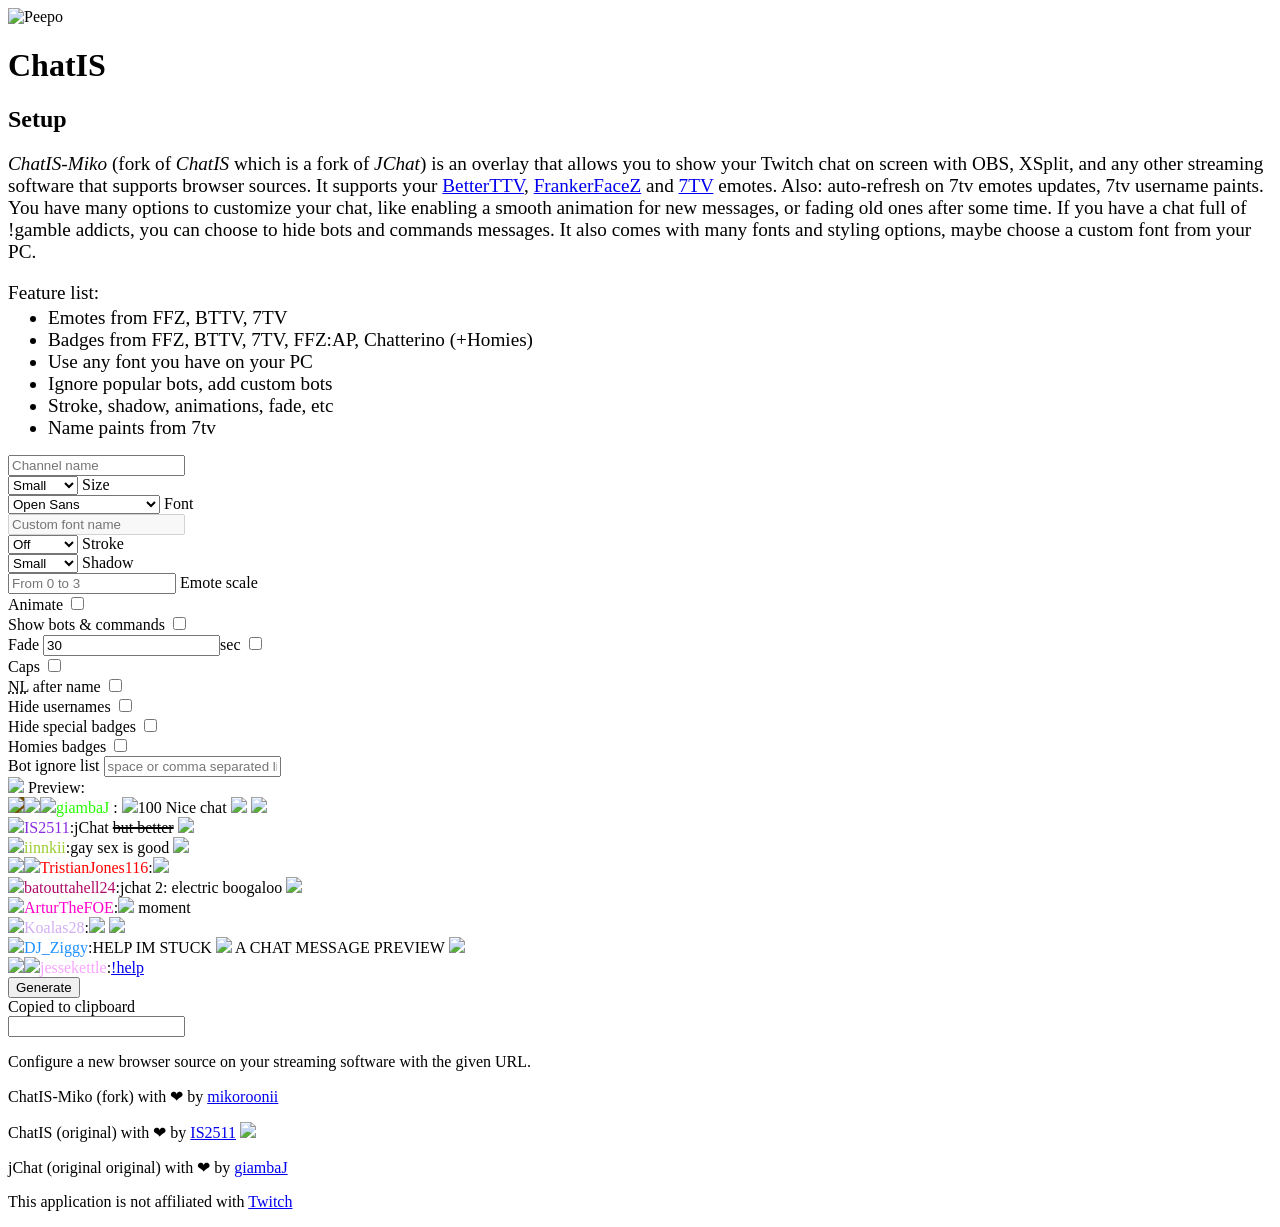
==== index.html @ e1cfedad "Made changes to moderator priveleges, removed Is' specific stuff like contacts, credits, friends ben" ====
<!DOCTYPE html>
<html lang="en">

<head>
    <meta charset="UTF-8">
    <title>ChatIS Setup | IS2511, giambaJ</title>
    <link rel="preconnect" href="https://fonts.gstatic.com">
    <link href="https://fonts.googleapis.com/css2?family=Montserrat:wght@100;300;400;500;700&display=swap" rel="stylesheet">
    <link href="https://fonts.googleapis.com/css2?family=Baloo+Tammudu+2:wght@400;500;600;700;800&family=Comfortaa:wght@300;400;500;600;700&family=Dancing+Script:wght@400;500;600;700&family=Indie+Flower&family=Lato:ital,wght@0,100;0,300;0,400;0,700;0,900;1,100;1,300;1,400;1,700;1,900&family=Noto+Sans+JP:wght@100;300;400;500;700;900&family=Roboto:ital,wght@0,100;0,300;0,400;0,500;0,700;0,900;1,100;1,300;1,400;1,500;1,700;1,900&family=Source+Code+Pro:ital,wght@0,200;0,300;0,400;0,500;0,600;0,700;0,900;1,200;1,300;1,400;1,500;1,600;1,700;1,900&display=swap"
    rel="stylesheet">
    <link rel="stylesheet" href="styles/style.css">
    <link rel="stylesheet" class="shadow" href="styles/shadow_small.css">
    <link rel="stylesheet" class="size" href="styles/size_small.css">
    <link rel="stylesheet" class="font" href="styles/font_OpenSans.css">
    <script src="jquery.min.js"></script>
<!--    <script src="https://unpkg.com/@popperjs/core@2"></script>-->
    <script src="purify.min.js"></script>
    <script src="https://cdn.jsdelivr.net/npm/marked/marked.min.js"></script>
    <script src="script.js" defer></script>
</head>

<body>
    <header>
        <img alt="Peepo" src="img/Peepo-533x533.png">
        <div>
            <h1>ChatIS</h1>
            <h2>Setup</h2>
        </div>

    </header>

    <section>
        <p style="font-size: 1.2rem;">
            <em>ChatIS-Miko</em> (fork of <i>ChatIS</i> which is a fork of <i>JChat</i>) is an overlay that allows you to show your Twitch chat on screen with OBS, XSplit, and any other streaming software that supports browser sources. It supports your
            <a href="https://betterttv.com/" target="_blank">BetterTTV</a>, <a href="https://www.frankerfacez.com/" target="_blank">FrankerFaceZ</a> and
            <a href="https://7tv.app/" target="_blank">7TV</a>  emotes. Also: auto-refresh on 7tv emotes updates, 7tv username paints.
            You have many options to customize your chat, like enabling a smooth animation for new messages, or fading old ones after some time. If you have
            a chat full of !gamble addicts, you can choose to hide bots and commands messages. It also comes with many fonts and styling options, maybe choose a custom font from your PC.
        </p>

        <p style="margin-bottom: 0.2rem;font-size: 1.2rem;">Feature list:</p>
        <ul id="feature-list" style="margin: auto auto 1rem;font-size: 1.2rem;">
            <li>Emotes from FFZ, BTTV, 7TV</li>
            <li>Badges from FFZ, BTTV, 7TV, FFZ:AP, Chatterino (+Homies)</li>
            <li>Use any font you have on your PC</li>
            <li>Ignore popular bots, add custom bots</li>
            <li>Stroke, shadow, animations, fade, etc</li>
            <li>Name paints from 7tv</li>
        </ul>


<!--        <div>-->
<!--            <p> Live <img src="img/red-circle.svg" alt="red circle" style="height: 0.6em;"> with ChatIS: <em>--> <!--LIVE COUNT HERE--> <!--</em> (total last 7 days: --> <!--LAST WEEK USERS COUNT HERE--> <!--) </p>-->
<!--        </div>-->


        <form name="generator">
            <div class="form_row center">

                <input type="text" name="channel" required placeholder="Channel name">
            </div>
            <div class="form_table">
                <div class="form_col">
                    <div class="form_row left">
                        <select name="size">
                            <option value="1" selected>Small</option>
                            <option value="2">Medium</option>
                            <option value="3">Large</option>
                        </select>
                        <label for="size">Size</label>
                    </div>
                    <div class="form_row left">
                        <select name="font">
                            <option value="0">[Custom]</option>
                            <option value="1">Baloo Tammudu</option>
                            <option value="2">Segoe UI (Chatterino)</option>
                            <option value="3">Roboto</option>
                            <option value="4">Lato</option>
                            <option value="5">Noto Sans</option>
                            <option value="6">Source Code Pro</option>
                            <option value="7">Impact</option>
                            <option value="8">Comfortaa</option>
                            <option value="9">Dancing Script</option>
                            <option value="10">Indie Flower</option>
                            <option value="11" selected>Open Sans</option>
                            <option value="12">Alsina (Vsauce)</option>
                        </select>
                        <label for="font">Font</label>
<!--                        <input type="text" name="fontCustom" class="hidden" placeholder="[WIP] Font name">-->
                    </div>
                    <div class="form_row left">
                        <input type="text" name="fontCustom" disabled="true" placeholder="Custom font name">
<!--                        <input type="text" name="fontCustom" placeholder="[WIP] Font name">-->
<!--                        <label for="fontCustom"><abbr title="Custom Font">C. Font</abbr></label>-->
                    </div>
                    <div class="form_row left">
                        <select name="stroke">
                            <option value="0" selected>Off</option>
                            <option value="1">Thin</option>
                            <option value="2">Medium</option>
                            <option value="3">Thick</option>
                            <option value="4">Thicker</option>
                        </select>
                        <label for="stroke">Stroke</label>
                    </div>
                    <div class="form_row left">
                        <select name="shadow">
                            <option value="0">Off</option>
                            <option value="1" selected>Small</option>
                            <option value="2">Medium</option>
                            <option value="3">Large</option>
                        </select>
                        <label for="shadow">Shadow</label>
                    </div>
                    <div class="form_row left">
                        <input type="text" name="emoteScale" placeholder="From 0 to 3" style="width: 160px;">
                        <label for="emoteScale">Emote scale</label>
                    </div>
                </div>
                <div class="form_col">
                    <div class="form_row right">
                        <label for="animate">Animate</label>
                        <input type="checkbox" name="animate">
                    </div>
                    <div class="form_row right">
                        <label for="bots">Show bots & commands</label>
                        <input type="checkbox" name="bots">
                    </div>
                    <div class="form_row right">
                        <label for="fade">Fade</label>
                        <input type="text" name="fade" value="30" class="short hidden"><span id="fade_seconds" class="hidden">sec</span>
                        <input type="checkbox" name="fade_bool">
                    </div>
                    <div class="form_row right">
                        <label for="small_caps">Caps</label>
                        <input type="checkbox" name="small_caps">
                    </div>
                    <div class="form_row right">
                        <label for="nl_after_name"><abbr title="New Line">NL</abbr> after name</label>
                        <input type="checkbox" name="nl_after_name">
                    </div>
                    <div class="form_row right">
                        <label for="hide_names">Hide usernames</label>
                        <input type="checkbox" name="hide_names">
                    </div>
                    <div class="form_row right">
                        <label for="badges">Hide special badges</label>
                        <input type="checkbox" name="special_badges">
                    </div>
                    <div class="form_row right">
                        <label for="homies_badges">Homies badges</label>
                        <input type="checkbox" name="show_homies">
                    </div>
<!--                    <div class="form_row right">-->
<!--                        <label for="markdown">Markdown</label>-->
<!--                        <input type="checkbox" name="md_image" class="short hidden"><span id="md_image" class="hidden">img</span>-->
<!--                        <input type="checkbox" name="markdown">-->
<!--                    </div>-->
                </div>
            </div>
            <div class="form_row center" id="botNamesContainer">
                <label for="botNames">Bot ignore list</label>
                <input type="text" name="botNames" placeholder="space or comma separated list of usernames">
            </div>

<!--            <div style="height: 6px;"></div>-->
<!--            <input id="updater" type="button" value="Refresh">-->
<!--            <div style="height: 6px;"></div>-->

            <div id="submit_container">
<!--                <span style="font-size: 12px; margin-left: 0.5rem; align-self: center;">(press Generate to update)</span>-->
                <div class="preview">
                    <span style="position: absolute;font-size: smaller;transform: rotate(10deg) translate(-80px, 5px);">click 👉</span>
                    <img id="brightness" src="img/light.png">
                    <label>Preview:</label>
                </div>
<!--                <iframe id="example" src="" frameborder="0">-->

<!--                </iframe>-->
                <div id="example">
                    <div class="chat_line"><span class="user_info"><img class="badge special" src="https://cdn.frankerfacez.com/badge/3/4" style="background-color: rgb(117, 80, 0);"><img class="badge special" src="https://cdn.7tv.app/badge/60d5998fb0ac44b85331fe2b/3x"><img class="badge" src="https://static-cdn.jtvnw.net/badges/v1/3158e758-3cb4-43c5-94b3-7639810451c5/3"><span class="nick" style="color: rgb(38, 255, 0);">giambaJ</span>
                        <span class="colon">:</span>
                        </span><span class="message"><img class="cheer_emote" src="https://d3aqoihi2n8ty8.cloudfront.net/actions/cheer/dark/animated/100/4.gif"><span class="cheer_bits">100</span> Nice chat <img class="emote" src="https://cdn.betterttv.net/frankerfacez_emote/341767/4"> <img class="emote" src="https://cdn.7tv.app/emote/6040aacfcf6746000db1034f/4x.webp"></span>
                    </div>
                    <div class="chat_line"><span class="user_info" data-nick="is2511"><img class="badge" src="https://cdn.7tv.app/badge/62f98190e46eb00e438a6970/3x"><span class="nick" style="color: rgb(138, 43, 226);">IS2511</span><span class="colon">:</span></span><span class="message">jChat <span style="text-decoration: line-through 0.1em;">but better</span> <img class="emote" src="https://cdn.7tv.app/emote/635656ad041a1a2f1fe1845b/4x.webp"></span></div>
                    <div class="chat_line" data-nick="iinnkii"><span class="user_info"><img class="badge" src="https://static-cdn.jtvnw.net/badges/v1/1d4b03b9-51ea-42c9-8f29-698e3c85be3d/3"><span class="nick" style="color: rgb(154, 205, 50);">iinnkii</span><span class="colon">:</span></span><span class="message">gay sex is good <img class="emote" src="https://cdn.betterttv.net/emote/59143b496996b360ff9b807c/3x.webp"></span></div>
                    <div class="chat_line" data-nick="tristianjones116"><span class="user_info"><img class="badge" src="v2/badges/ffz-mod/weest/4/rounded.png"><img class="badge" src="https://static-cdn.jtvnw.net/badges/v1/0d85a29e-79ad-4c63-a285-3acd2c66f2ba/3"><span class="nick" style="color: rgb(255, 0, 0);">TristianJones116</span><span class="colon">:</span></span><span class="message"><img class="emote" src="https://cdn.7tv.app/emote/01FFG4022G0000JT8GHDKHHDM7/4x.webp"></span></div>
                    <div class="chat_line" data-nick="batouttahell24"><span class="user_info"><img class="badge" src="https://static-cdn.jtvnw.net/badges/v1/b817aba4-fad8-49e2-b88a-7cc744dfa6ec/3"><span class="nick" style="color: rgb(176, 11, 105);">batouttahell24</span><span class="colon">:</span></span><span class="message">jchat 2: electric boogaloo <img class="emote" src="https://cdn.betterttv.net/frankerfacez_emote/483436/4"></span></div>
                    <div class="chat_line" data-nick="arturthefoe"><span class="user_info"><img class="badge" src="https://static-cdn.jtvnw.net/badges/v1/47308ed4-c979-4f3f-ad20-35a8ab76d85d/3"><span class="nick" style="color: rgb(255, 0, 204);">ArturTheFOE</span><span class="colon">:</span></span><span class="message"><img class="emote" src="https://cdn.7tv.app/emote/6356576b0940f1babfe4cb90/4x.webp"> moment</span></div>
                    <div class="chat_line" data-nick="koalas28"><span class="user_info"><img class="badge" src="https://static-cdn.jtvnw.net/badges/v1/73b5c3fb-24f9-4a82-a852-2f475b59411c/3"><span class="nick" style="color: rgb(210, 174, 244);">Koalas28</span><span class="colon">:</span></span><span class="message"><img class="emote" src="https://cdn.7tv.app/emote/60a4357289b7aa16a58f8e90/4x.webp"> <img class="emote" src="https://cdn.7tv.app/emote/60aea366ac03cad607fd97a4/4x.webp"></span></div>
                    <div class="chat_line" data-nick="dj_ziggy"><span class="user_info"><img class="badge" src="https://static-cdn.jtvnw.net/badges/v1/0d85a29e-79ad-4c63-a285-3acd2c66f2ba/3"><span class="nick" style="color: rgb(30, 144, 255);">DJ_Ziggy</span><span class="colon">:</span></span><span class="message">HELP IM STUCK <img class="emote" src="https://cdn.7tv.app/emote/60f626e831ba6ae622e55865/4x.webp"> A CHAT MESSAGE PREVIEW <img class="emote" src="https://cdn.betterttv.net/frankerfacez_emote/507334/4"></span></div>
                    <div class="chat_line" data-nick="jessekettle" data-time="1655411224176" data-id="fdece81c-bbdd-450b-bb11-25f767b1a2d5"><span class="user_info"><img class="badge" src="https://static-cdn.jtvnw.net/badges/v1/b243b697-3836-4435-8235-84ac125ff256/3"><img class="badge" src="https://static-cdn.jtvnw.net/badges/v1/d12a2e27-16f6-41d0-ab77-b780518f00a3/3"><span class="nick" style="color: rgb(249, 165, 255);">jessekettle</span><span class="colon">:</span></span><span class="message"><a href="https://chatis.is2511.com/a/cmd">!help</a></span></div>
                </div>
                <input type="submit" value="Generate">
            </div>
        </form>
        <div id="result" class="hidden">
            <div id="alert">Copied to clipboard</div>
            <input type="text" id="url" readonly>
            <p>Configure a new browser source on your streaming software with the given URL.</p>
<!--            <input type="button" id="reset" value="Reset">-->
        </div>

    </section>

<!--    <details>-->
<!--        <summary>Changelog</summary>-->
<!--        <div id="changelog"></div>-->
<!--    </details>-->



   

    <footer>
        <p>ChatIS-Miko (fork) with &#10084; by <a href="https://mikoroonii.com">mikoroonii</a></p>
        <p>ChatIS (original) with &#10084; by <a href="https://is2511.com">IS2511</a>
            <a href="https://github.com/IS2511/ChatIS" target="_blank"><img class="github" src="img/github-icon.png"></a>
        </p>
        <p>jChat (original original) with &#10084; by <a href="mailto:me@giambaj.it">giambaJ</a></p>
        <p>This application is not affiliated with <a href="https://www.twitch.tv/">Twitch</a></p>
    </footer>
</body>

</html>
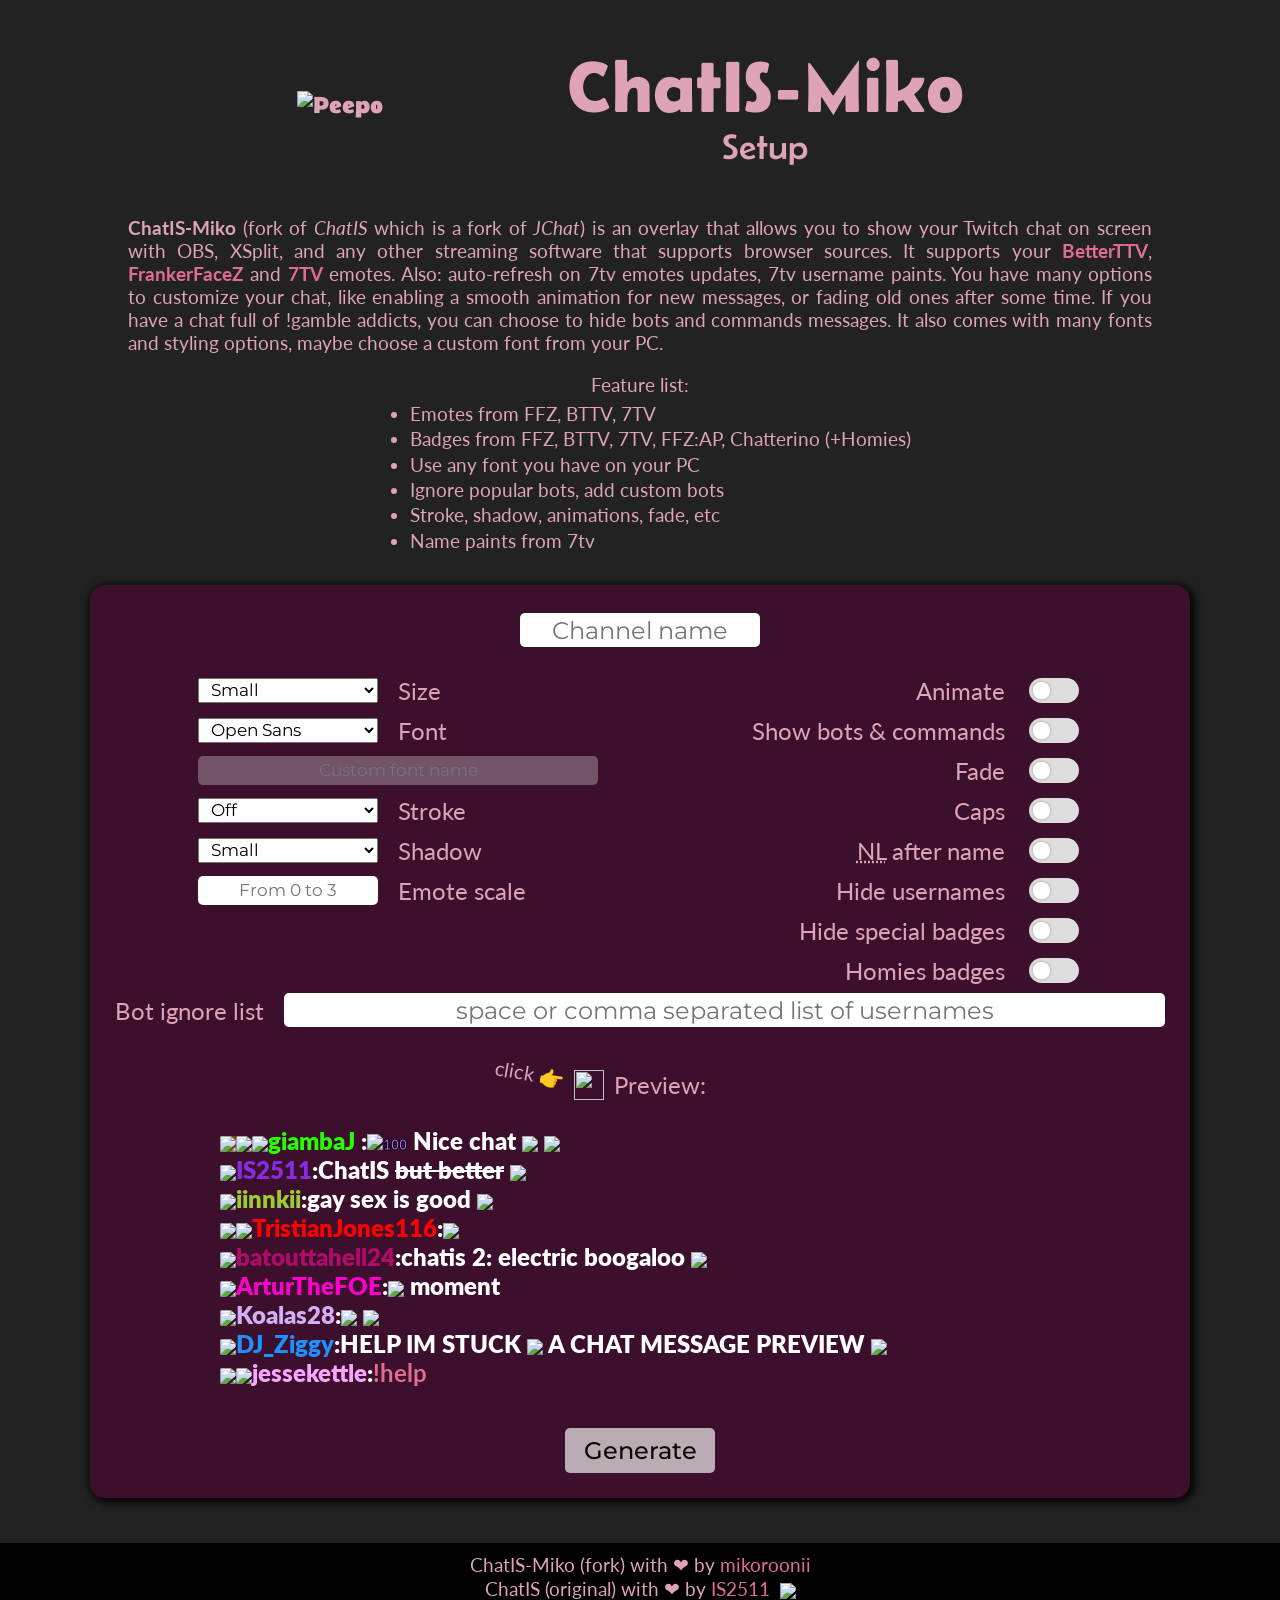
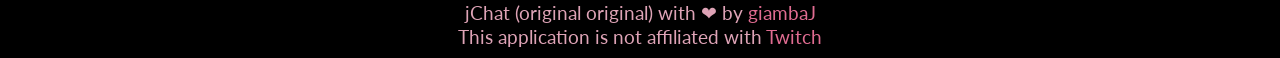
==== commit 3d67755e: "Made modifications to setup ui and added custom font files for Ed, Edd n Eddy theme." ====
--- a/index.html
+++ b/index.html
@@ -3,7 +3,7 @@
 
 <head>
     <meta charset="UTF-8">
-    <title>ChatIS Setup | IS2511, giambaJ</title>
+    <title>ChatIS Setup | mikoroonii, IS2511, giambaJ</title>
     <link rel="preconnect" href="https://fonts.gstatic.com">
     <link href="https://fonts.googleapis.com/css2?family=Montserrat:wght@100;300;400;500;700&display=swap" rel="stylesheet">
     <link href="https://fonts.googleapis.com/css2?family=Baloo+Tammudu+2:wght@400;500;600;700;800&family=Comfortaa:wght@300;400;500;600;700&family=Dancing+Script:wght@400;500;600;700&family=Indie+Flower&family=Lato:ital,wght@0,100;0,300;0,400;0,700;0,900;1,100;1,300;1,400;1,700;1,900&family=Noto+Sans+JP:wght@100;300;400;500;700;900&family=Roboto:ital,wght@0,100;0,300;0,400;0,500;0,700;0,900;1,100;1,300;1,400;1,500;1,700;1,900&family=Source+Code+Pro:ital,wght@0,200;0,300;0,400;0,500;0,600;0,700;0,900;1,200;1,300;1,400;1,500;1,600;1,700;1,900&display=swap"
@@ -23,7 +23,7 @@
     <header>
         <img alt="Peepo" src="img/Peepo-533x533.png">
         <div>
-            <h1>ChatIS</h1>
+            <h1>ChatIS-Miko</h1>
             <h2>Setup</h2>
         </div>
 
@@ -84,6 +84,7 @@
                             <option value="10">Indie Flower</option>
                             <option value="11" selected>Open Sans</option>
                             <option value="12">Alsina (Vsauce)</option>
+                            <option value="13">Ed, Edd n Eddy</option>
                         </select>
                         <label for="font">Font</label>
 <!--                        <input type="text" name="fontCustom" class="hidden" placeholder="[WIP] Font name">-->
@@ -182,10 +183,10 @@
                         <span class="colon">:</span>
                         </span><span class="message"><img class="cheer_emote" src="https://d3aqoihi2n8ty8.cloudfront.net/actions/cheer/dark/animated/100/4.gif"><span class="cheer_bits">100</span> Nice chat <img class="emote" src="https://cdn.betterttv.net/frankerfacez_emote/341767/4"> <img class="emote" src="https://cdn.7tv.app/emote/6040aacfcf6746000db1034f/4x.webp"></span>
                     </div>
-                    <div class="chat_line"><span class="user_info" data-nick="is2511"><img class="badge" src="https://cdn.7tv.app/badge/62f98190e46eb00e438a6970/3x"><span class="nick" style="color: rgb(138, 43, 226);">IS2511</span><span class="colon">:</span></span><span class="message">jChat <span style="text-decoration: line-through 0.1em;">but better</span> <img class="emote" src="https://cdn.7tv.app/emote/635656ad041a1a2f1fe1845b/4x.webp"></span></div>
+                    <div class="chat_line"><span class="user_info" data-nick="is2511"><img class="badge" src="https://cdn.7tv.app/badge/62f98190e46eb00e438a6970/3x"><span class="nick" style="color: rgb(138, 43, 226);">IS2511</span><span class="colon">:</span></span><span class="message">ChatIS <span style="text-decoration: line-through 0.1em;">but better</span> <img class="emote" src="https://cdn.7tv.app/emote/635656ad041a1a2f1fe1845b/4x.webp"></span></div>
                     <div class="chat_line" data-nick="iinnkii"><span class="user_info"><img class="badge" src="https://static-cdn.jtvnw.net/badges/v1/1d4b03b9-51ea-42c9-8f29-698e3c85be3d/3"><span class="nick" style="color: rgb(154, 205, 50);">iinnkii</span><span class="colon">:</span></span><span class="message">gay sex is good <img class="emote" src="https://cdn.betterttv.net/emote/59143b496996b360ff9b807c/3x.webp"></span></div>
                     <div class="chat_line" data-nick="tristianjones116"><span class="user_info"><img class="badge" src="v2/badges/ffz-mod/weest/4/rounded.png"><img class="badge" src="https://static-cdn.jtvnw.net/badges/v1/0d85a29e-79ad-4c63-a285-3acd2c66f2ba/3"><span class="nick" style="color: rgb(255, 0, 0);">TristianJones116</span><span class="colon">:</span></span><span class="message"><img class="emote" src="https://cdn.7tv.app/emote/01FFG4022G0000JT8GHDKHHDM7/4x.webp"></span></div>
-                    <div class="chat_line" data-nick="batouttahell24"><span class="user_info"><img class="badge" src="https://static-cdn.jtvnw.net/badges/v1/b817aba4-fad8-49e2-b88a-7cc744dfa6ec/3"><span class="nick" style="color: rgb(176, 11, 105);">batouttahell24</span><span class="colon">:</span></span><span class="message">jchat 2: electric boogaloo <img class="emote" src="https://cdn.betterttv.net/frankerfacez_emote/483436/4"></span></div>
+                    <div class="chat_line" data-nick="batouttahell24"><span class="user_info"><img class="badge" src="https://static-cdn.jtvnw.net/badges/v1/b817aba4-fad8-49e2-b88a-7cc744dfa6ec/3"><span class="nick" style="color: rgb(176, 11, 105);">batouttahell24</span><span class="colon">:</span></span><span class="message">chatis 2: electric boogaloo <img class="emote" src="https://cdn.betterttv.net/frankerfacez_emote/483436/4"></span></div>
                     <div class="chat_line" data-nick="arturthefoe"><span class="user_info"><img class="badge" src="https://static-cdn.jtvnw.net/badges/v1/47308ed4-c979-4f3f-ad20-35a8ab76d85d/3"><span class="nick" style="color: rgb(255, 0, 204);">ArturTheFOE</span><span class="colon">:</span></span><span class="message"><img class="emote" src="https://cdn.7tv.app/emote/6356576b0940f1babfe4cb90/4x.webp"> moment</span></div>
                     <div class="chat_line" data-nick="koalas28"><span class="user_info"><img class="badge" src="https://static-cdn.jtvnw.net/badges/v1/73b5c3fb-24f9-4a82-a852-2f475b59411c/3"><span class="nick" style="color: rgb(210, 174, 244);">Koalas28</span><span class="colon">:</span></span><span class="message"><img class="emote" src="https://cdn.7tv.app/emote/60a4357289b7aa16a58f8e90/4x.webp"> <img class="emote" src="https://cdn.7tv.app/emote/60aea366ac03cad607fd97a4/4x.webp"></span></div>
                     <div class="chat_line" data-nick="dj_ziggy"><span class="user_info"><img class="badge" src="https://static-cdn.jtvnw.net/badges/v1/0d85a29e-79ad-4c63-a285-3acd2c66f2ba/3"><span class="nick" style="color: rgb(30, 144, 255);">DJ_Ziggy</span><span class="colon">:</span></span><span class="message">HELP IM STUCK <img class="emote" src="https://cdn.7tv.app/emote/60f626e831ba6ae622e55865/4x.webp"> A CHAT MESSAGE PREVIEW <img class="emote" src="https://cdn.betterttv.net/frankerfacez_emote/507334/4"></span></div>
--- a/styles/style.css
+++ b/styles/style.css
@@ -0,0 +1,456 @@
+@import url('https://fonts.googleapis.com/css2?family=Lato:wght@300;400;600&family=Montserrat:wght@400;500;600&family=Belanosima:wght@200;300;400;500;600&display=swap');
+
+body {
+    height: 100vh;
+    margin: 0;
+    background: rgb(34, 34, 34);
+    color: #dea3b6;
+    font-family: 'Lato', 'Segoe UI', sans-serif;
+    font-size: 1.5em;
+    font-weight: 400;
+    display: flex;
+    flex-direction: column;
+    align-items: center;
+    overflow-x: hidden;
+    background-image: url('https://mikoroonii.com/Assets/Images/cloudnutBGpattern.png');
+    background-size: 250px;
+    animation: diagonalPan 25s linear infinite;
+}
+
+@keyframes diagonalPan {
+  0% {
+    background-position: 0 0;
+  }
+  100% {
+    background-position: 500px 500px;
+  }
+}
+
+header {
+    display: flex;
+    align-items: center;
+    justify-content: center;
+    margin-top: 25px;
+    font-family: Belanosima, 'Segoe UI', sans-serif;
+    font-weight: 900;
+}
+
+header img {
+    width: 250px;
+    height: auto;
+}
+
+header div {
+    margin: 20px;
+    text-align: center;
+}
+
+h1 {
+    margin: 0px;
+    font-weight: 600;
+    font-size: 3em;
+}
+
+h2 {
+    margin: 0;
+    font-weight: 300;
+}
+
+section {
+    width: 80%;
+    margin: 30px;
+    display: flex;
+    flex-direction: column;
+    align-items: center;
+}
+
+p {
+    margin-top: 0;
+    text-align: justify;
+}
+
+em {
+    font-weight: bolder;
+    font-style: unset;
+}
+
+a {
+    color: #e06c91;
+    text-decoration: unset;
+    font-weight: bold;
+    transition: opacity .3s;
+}
+
+a:hover {
+    opacity: .6;
+}
+
+form[name="generator"] {
+    width: 1050px;
+    margin: 15px;
+    padding: 25px;
+    border-radius: 15px;
+    background-color: #3c102d;
+    box-shadow: 2px 2px 10px 2px black;
+    display: flex;
+    flex-direction: column;
+    justify-content: center;
+    align-items: center;
+}
+
+.form_table {
+    width: 100%;
+    display: flex;
+    justify-content: space-evenly;
+    align-items: flex-start;
+}
+
+.form_col {
+    width: 400px;
+    display: flex;
+    flex-direction: column;
+    justify-content: center;
+    align-items: center;
+}
+
+.form_row {
+    width: 100%;
+    height: 40px;
+    display: flex;
+    align-items: center;
+}
+
+.form_row.left {
+    justify-content: flex-start;
+}
+
+.form_row.right {
+    justify-content: flex-end;
+}
+
+.form_row.left label {
+    margin-left: 20px;
+}
+
+.form_row.right label {
+    margin-right: 20px;
+}
+
+.form_row.center {
+    justify-content: center;
+    margin-bottom: 20px;
+}
+
+.form_row.right input[type="text"]:not(.short), .form_row.left input[type="text"]:not(.short) {
+    width: 100%;
+    height: 25px;
+    font-size: 0.7em;
+}
+
+input[type="text"] {
+    width: 220px;
+    height: 30px;
+    border: none;
+    border-radius: 5px;
+    font-family: 'Montserrat', 'Segoe UI', sans-serif;
+    font-size: 1em;
+    text-align: center;
+    padding: 2px 10px;
+}
+
+input[type="text"].short {
+    width: 40px;
+    height: 25px;
+    font-size: 0.8em;
+}
+
+input[type="checkbox"] {
+    font-size: 17px;
+    -webkit-appearance: none;
+    -moz-appearance: none;
+    appearance: none;
+    width: 50px;
+    height: 25px;
+    background: rgb(221, 221, 221);
+    border-radius: 20px;
+    position: relative;
+    cursor: pointer;
+    outline: none;
+    -webkit-transition: all .2s ease-in-out;
+    transition: all .2s ease-in-out;
+}
+
+input[type="checkbox"]:checked {
+    background: rgb(14, 207, 255);
+}
+
+input[type="checkbox"]:after {
+    position: absolute;
+    content: "";
+    width: 25px;
+    height: 25px;
+    border-radius: 50%;
+    background: white;
+    -webkit-box-shadow: 0 0 .25em rgba(0, 0, 0, .3);
+    box-shadow: 0 0 .25em rgba(0, 0, 0, .3);
+    -webkit-transform: scale(.7);
+    transform: scale(.7);
+    left: 0;
+    -webkit-transition: all .2s ease-in-out;
+    transition: all .2s ease-in-out;
+}
+
+input[type="checkbox"]:checked:after {
+    left: calc(100% - 1.5em);
+}
+
+select {
+    width: 180px;
+    height: 25px;
+    font-family: 'Montserrat', 'Segoe UI', sans-serif;
+    font-size: 0.7em;
+    padding: 0px 8px;
+    cursor: pointer;
+}
+
+.hidden {
+    display: none !important;
+}
+
+#fade_seconds {
+    margin: 10px;
+    font-size: 0.7em;
+    font-weight: 200;
+}
+
+select:focus,
+input:focus {
+    outline: none;
+}
+
+#botNamesContainer input[name="botNames"] {
+    width: 100%;
+    /*height: 25px;*/
+    /*font-size: 0.7em;*/
+}
+
+/*#botNamesContainer input[name="botNames"]::placeholder {*/
+/*    opacity: 0.8;*/
+/*    color: red;*/
+/*}*/
+
+#botNamesContainer label {
+    margin-right: 20px;
+    flex-shrink: 0;
+}
+
+#submit_container {
+    display: flex;
+    width: 100%;
+    flex-direction: column;
+    justify-content: center;
+    align-items: center;
+}
+
+.preview {
+    margin-top: 20px;
+    display: flex;
+}
+
+.preview img {
+    width: 30px;
+    height: 30px;
+    margin-right: 10px;
+    cursor: pointer;
+}
+
+#example {
+    display: block;
+    width: 80%;
+    /*height: 10em;*/ /* TODO: enable back */
+    margin: 10px 0 25px;
+    padding: 1rem;
+    border-radius: 15px;
+    overflow: hidden;
+    color: white;
+    font-weight: 800;
+    word-break: break-word;
+    transition: background-color .3s ease-in-out;
+}
+
+#example.white {
+    background-color: white;
+}
+
+#example .user_info {
+    display: inline-block;
+}
+
+#example .badge {
+    vertical-align: middle;
+    border-radius: 10%;
+}
+
+#example .cheer_bits {
+    color: rgb(189, 98, 255);
+    font-size: 0.6em;
+    -webkit-text-stroke: 1px black;
+}
+
+#example .emote {
+    vertical-align: middle;
+}
+
+#example .emoji {
+    vertical-align: middle;
+}
+
+input[type="submit"],
+input[type="button"] {
+    width: 150px;
+    height: 45px;
+    border: none;
+    border-radius: 5px;
+    font-family: 'Montserrat', 'Segoe UI', sans-serif;
+    font-size: 1em;
+    font-weight: 500;
+    cursor: pointer;
+    opacity: .7;
+    transition: opacity .3s;
+}
+
+input[type="submit"]:hover,
+input[type="button"]:hover {
+    opacity: 1;
+}
+
+#result {
+    position: relative;
+    width: 950px;
+    margin: 15px;
+    padding: 25px;
+    border-radius: 15px;
+    background-color: rgb(43, 43, 43);
+    box-shadow: 2px 2px 10px 2px black;
+    display: flex;
+    flex-direction: column;
+    align-items: center;
+}
+
+#alert {
+    visibility: hidden;
+    opacity: 0;
+    position: absolute;
+    width: 800px;
+    height: 30px;
+    background-color: white;
+    border-radius: 5px;
+    cursor: pointer;
+    color: black;
+    font-size: 1em;
+    text-align: center;
+    padding: 2px 10px;
+    transition: opacity .2s ease-out;
+}
+
+#url {
+    width: 800px;
+    cursor: pointer;
+}
+
+#result p {
+    text-align: center;
+    font-size: 0.9em;
+    margin: 1em;
+}
+
+details summary {
+    text-align: center;
+    font-size: 2rem;
+}
+
+#donation {
+    font-size: 0.7em;
+    font-weight: 300;
+    text-align: center;
+    margin: 30px;
+}
+
+#donation .emote {
+    height: 30px;
+    width: 30px;
+    margin-bottom: -5px;
+    margin-right: 0;
+}
+
+#donation form {
+    margin: 0 15px;
+}
+
+#paypal {
+    width: 100px;
+    height: 25px;
+    border-radius: 20px;
+    background-color: rgb(255, 196, 57);
+    font-size: 0.9em;
+    font-weight: 600;
+}
+
+footer {
+    width: 100%;
+    margin-top: auto;
+    padding: 10px;
+    display: flex;
+    flex-direction: column;
+    align-items: center;
+    background-color: black;
+}
+
+.github {
+    height: 20px;
+    margin-left: 5px;
+    vertical-align: middle;
+}
+
+footer p {
+    font-size: 0.8em;
+    font-weight: 400;
+    margin: 0;
+}
+
+footer a {
+    font-weight: 400;
+}
+
+.simpler-link {
+    font-weight: inherit;
+}
+
+#feature-list li {
+    margin: 0.15rem;
+}
+
+.input-bad {
+    border: 2px solid red !important;
+}
+
+
+
+/* Scrollbar */
+
+::-webkit-scrollbar {
+    width: 12px;
+    height: 12px;
+}
+
+::-webkit-scrollbar-thumb {
+    background: rgb(43, 43, 43);
+}
+
+::-webkit-scrollbar-thumb:hover {
+    background: rgb(77, 77, 77);
+}
+
+::-webkit-scrollbar-track {
+    background: black;
+}
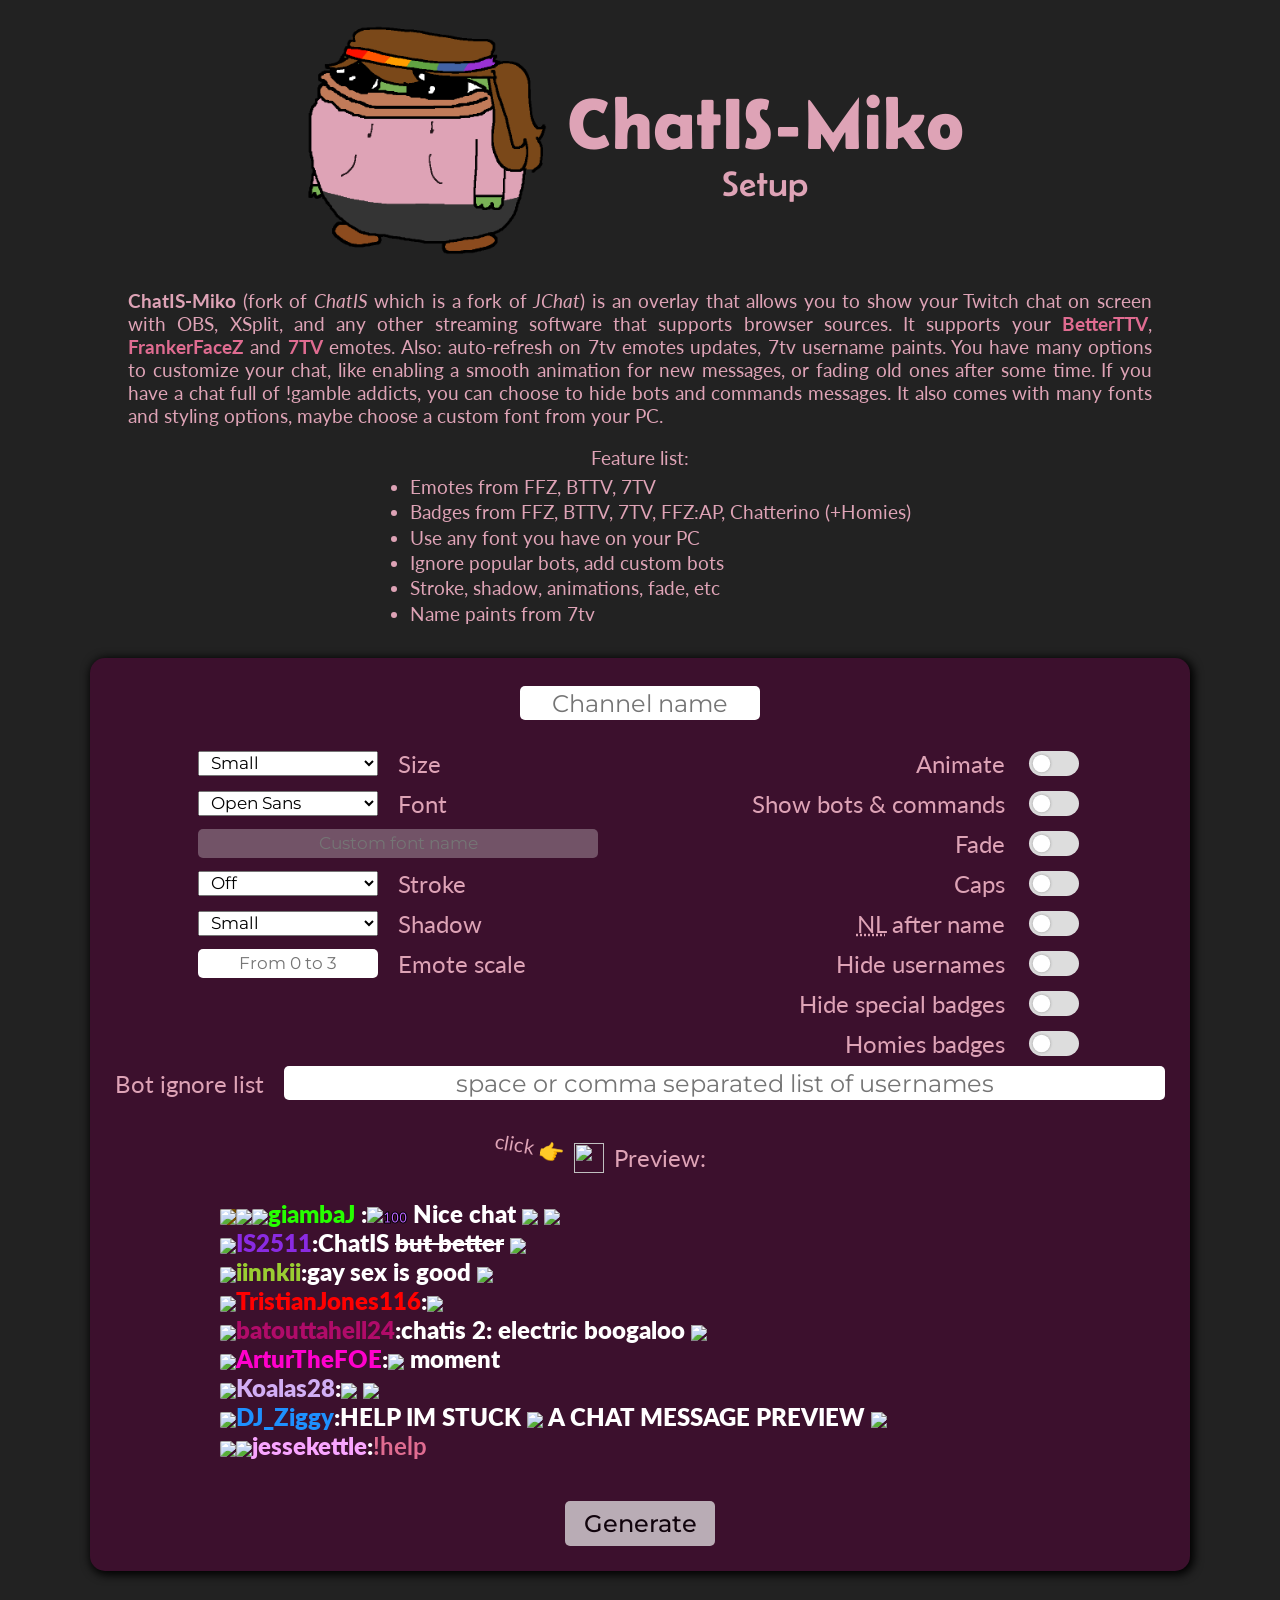
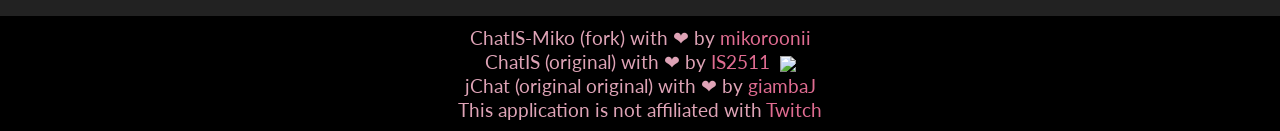
==== commit 976bc453: "updated README added credit log removed weest badges (currently scraping the taste from my tongue)" ====
--- a/index.html
+++ b/index.html
@@ -185,7 +185,7 @@
                     </div>
                     <div class="chat_line"><span class="user_info" data-nick="is2511"><img class="badge" src="https://cdn.7tv.app/badge/62f98190e46eb00e438a6970/3x"><span class="nick" style="color: rgb(138, 43, 226);">IS2511</span><span class="colon">:</span></span><span class="message">ChatIS <span style="text-decoration: line-through 0.1em;">but better</span> <img class="emote" src="https://cdn.7tv.app/emote/635656ad041a1a2f1fe1845b/4x.webp"></span></div>
                     <div class="chat_line" data-nick="iinnkii"><span class="user_info"><img class="badge" src="https://static-cdn.jtvnw.net/badges/v1/1d4b03b9-51ea-42c9-8f29-698e3c85be3d/3"><span class="nick" style="color: rgb(154, 205, 50);">iinnkii</span><span class="colon">:</span></span><span class="message">gay sex is good <img class="emote" src="https://cdn.betterttv.net/emote/59143b496996b360ff9b807c/3x.webp"></span></div>
-                    <div class="chat_line" data-nick="tristianjones116"><span class="user_info"><img class="badge" src="v2/badges/ffz-mod/weest/4/rounded.png"><img class="badge" src="https://static-cdn.jtvnw.net/badges/v1/0d85a29e-79ad-4c63-a285-3acd2c66f2ba/3"><span class="nick" style="color: rgb(255, 0, 0);">TristianJones116</span><span class="colon">:</span></span><span class="message"><img class="emote" src="https://cdn.7tv.app/emote/01FFG4022G0000JT8GHDKHHDM7/4x.webp"></span></div>
+                    <div class="chat_line" data-nick="tristianjones116"><span class="user_info"><img class="badge" src="https://static-cdn.jtvnw.net/badges/v1/0d85a29e-79ad-4c63-a285-3acd2c66f2ba/3"><span class="nick" style="color: rgb(255, 0, 0);">TristianJones116</span><span class="colon">:</span></span><span class="message"><img class="emote" src="https://cdn.7tv.app/emote/01FFG4022G0000JT8GHDKHHDM7/4x.webp"></span></div>
                     <div class="chat_line" data-nick="batouttahell24"><span class="user_info"><img class="badge" src="https://static-cdn.jtvnw.net/badges/v1/b817aba4-fad8-49e2-b88a-7cc744dfa6ec/3"><span class="nick" style="color: rgb(176, 11, 105);">batouttahell24</span><span class="colon">:</span></span><span class="message">chatis 2: electric boogaloo <img class="emote" src="https://cdn.betterttv.net/frankerfacez_emote/483436/4"></span></div>
                     <div class="chat_line" data-nick="arturthefoe"><span class="user_info"><img class="badge" src="https://static-cdn.jtvnw.net/badges/v1/47308ed4-c979-4f3f-ad20-35a8ab76d85d/3"><span class="nick" style="color: rgb(255, 0, 204);">ArturTheFOE</span><span class="colon">:</span></span><span class="message"><img class="emote" src="https://cdn.7tv.app/emote/6356576b0940f1babfe4cb90/4x.webp"> moment</span></div>
                     <div class="chat_line" data-nick="koalas28"><span class="user_info"><img class="badge" src="https://static-cdn.jtvnw.net/badges/v1/73b5c3fb-24f9-4a82-a852-2f475b59411c/3"><span class="nick" style="color: rgb(210, 174, 244);">Koalas28</span><span class="colon">:</span></span><span class="message"><img class="emote" src="https://cdn.7tv.app/emote/60a4357289b7aa16a58f8e90/4x.webp"> <img class="emote" src="https://cdn.7tv.app/emote/60aea366ac03cad607fd97a4/4x.webp"></span></div>
--- a/styles/style.css
+++ b/styles/style.css
@@ -38,6 +38,21 @@
 header img {
     width: 250px;
     height: auto;
+    
+    transform-style: preserve-3d;
+    animation: spin 2s linear infinite;
+}
+
+
+@keyframes spin {
+    0% {
+        /* Start flat */
+        transform: perspective(300px) rotateY(0deg) rotateX(0deg) scale(1);
+    }
+    100% {
+        /* Complete both rotations back to center */
+        transform: perspective(300px) rotateY(360deg) rotateX(0deg) scale(1);
+    }
 }
 
 header div {
@@ -453,4 +468,7 @@
 
 ::-webkit-scrollbar-track {
     background: black;
-}+}
+
+@import url('https://fonts.googleapis.com/css2?family=Belanosima:wght@200;300;400;500;600&display=swap');
+
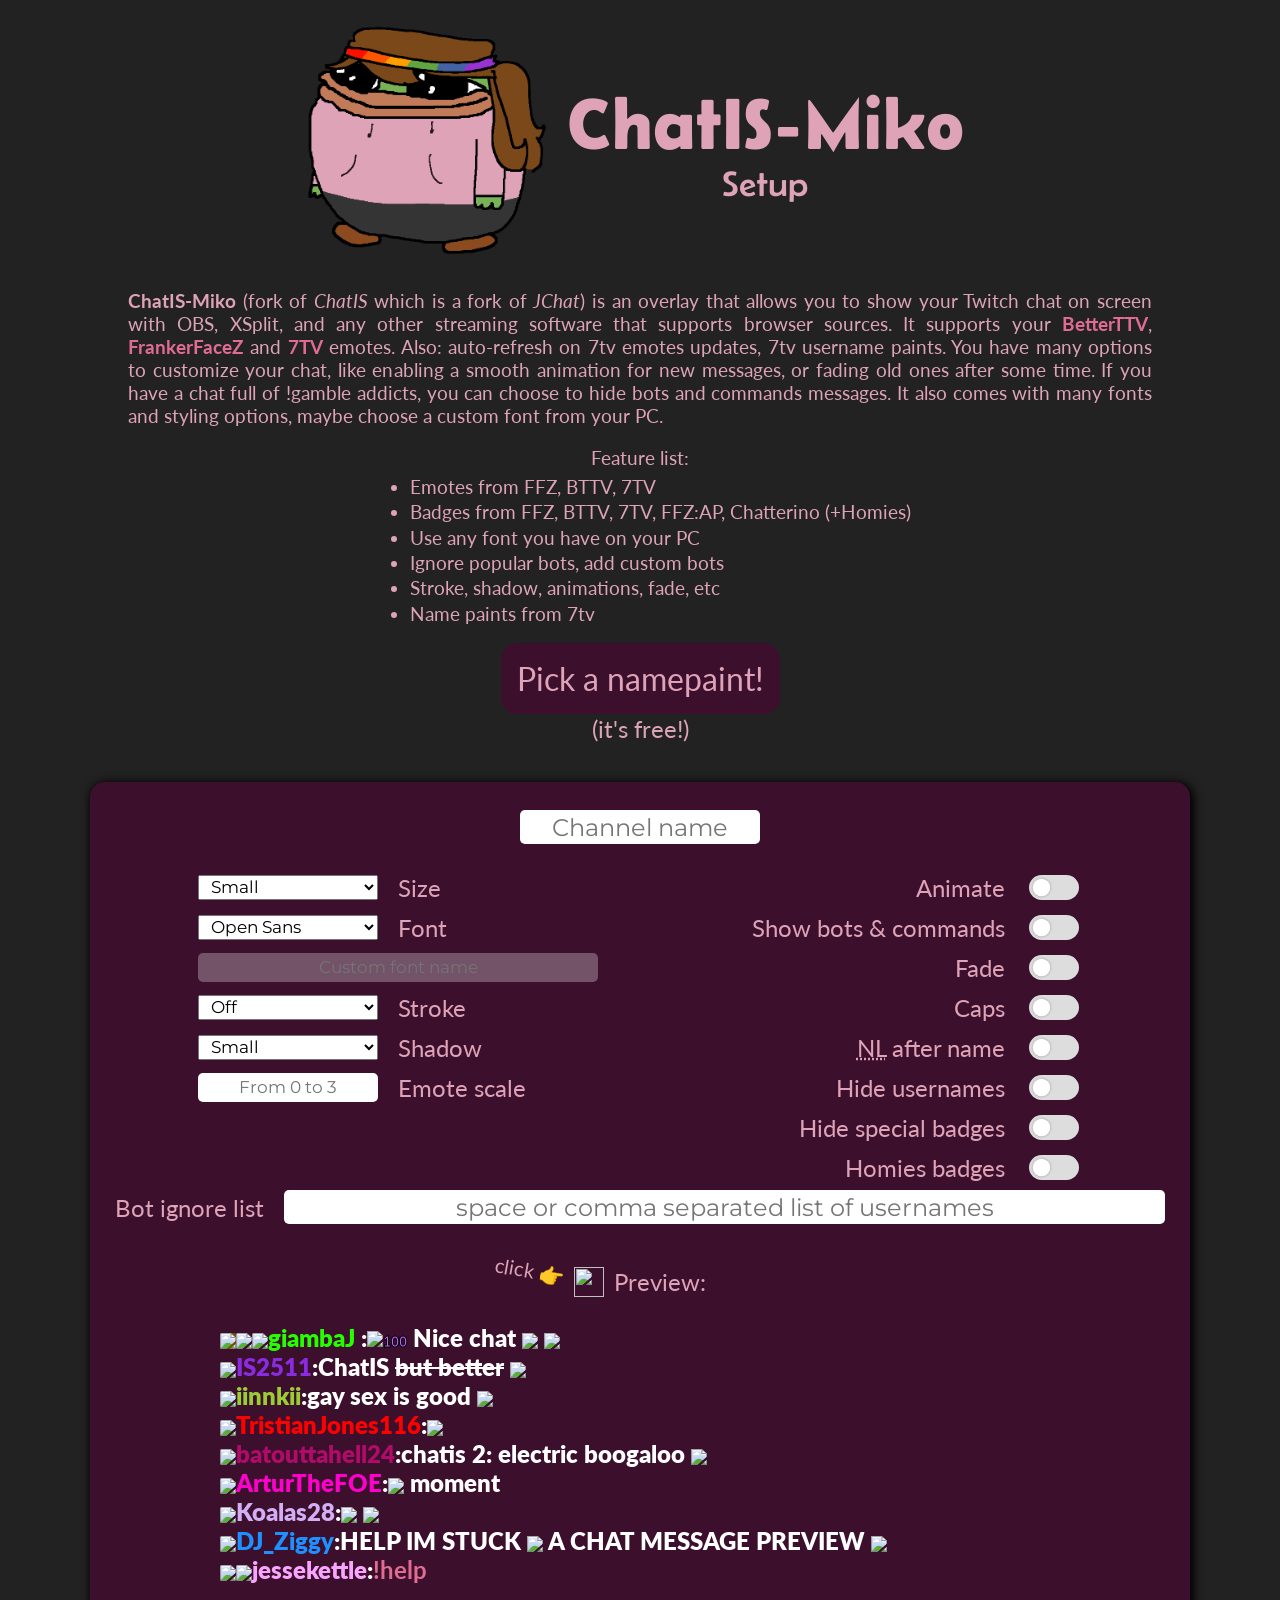
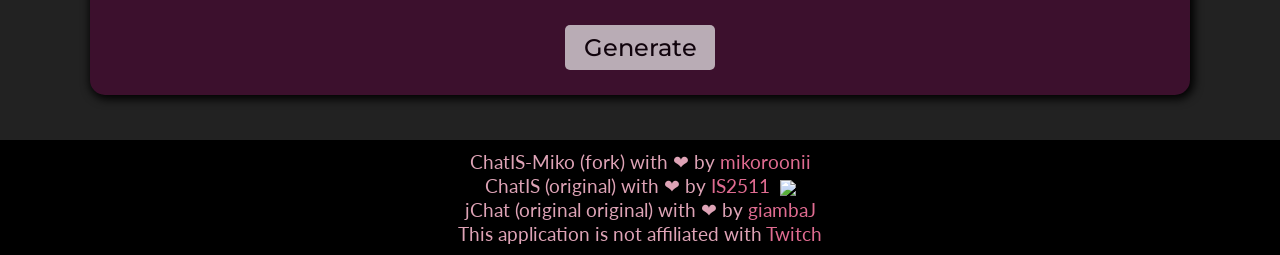
==== commit e26a7d23: "Added namepaint link to main generator page" ====
--- a/index.html
+++ b/index.html
@@ -53,7 +53,8 @@
 <!--            <p> Live <img src="img/red-circle.svg" alt="red circle" style="height: 0.6em;"> with ChatIS: <em>--> <!--LIVE COUNT HERE--> <!--</em> (total last 7 days: --> <!--LAST WEEK USERS COUNT HERE--> <!--) </p>-->
 <!--        </div>-->
 
-
+        <button class="namepaintPortal" id="namepaintPortal" onclick="window.location.href='https://chat.mikoroonii.com/v2/namepaintselector'" type="button">Pick a namepaint!</button>
+        <p>(it's free!)</p>
         <form name="generator">
             <div class="form_row center">
 
--- a/styles/style.css
+++ b/styles/style.css
@@ -472,3 +472,27 @@
 
 @import url('https://fonts.googleapis.com/css2?family=Belanosima:wght@200;300;400;500;600&display=swap');
 
+
+.namepaintPortal {
+    outline: 0;
+    border: 0;
+    font-family: Lato;
+    font-weight: semibold;
+    font-size: 2rem;
+    color: #dea3b6;
+    background-color: #3c102d;
+    padding: 1rem;
+    border-radius: 1rem;
+    transition: ease .02s all;
+}
+
+.namepaintPortal:hover {
+    background-color: #26031f;
+    cursor: pointer;
+    transform: scale(1.1);
+}
+
+.namepaintPortal:active {
+    background-color: #3c102d;
+    transform: scale(1.05);
+}
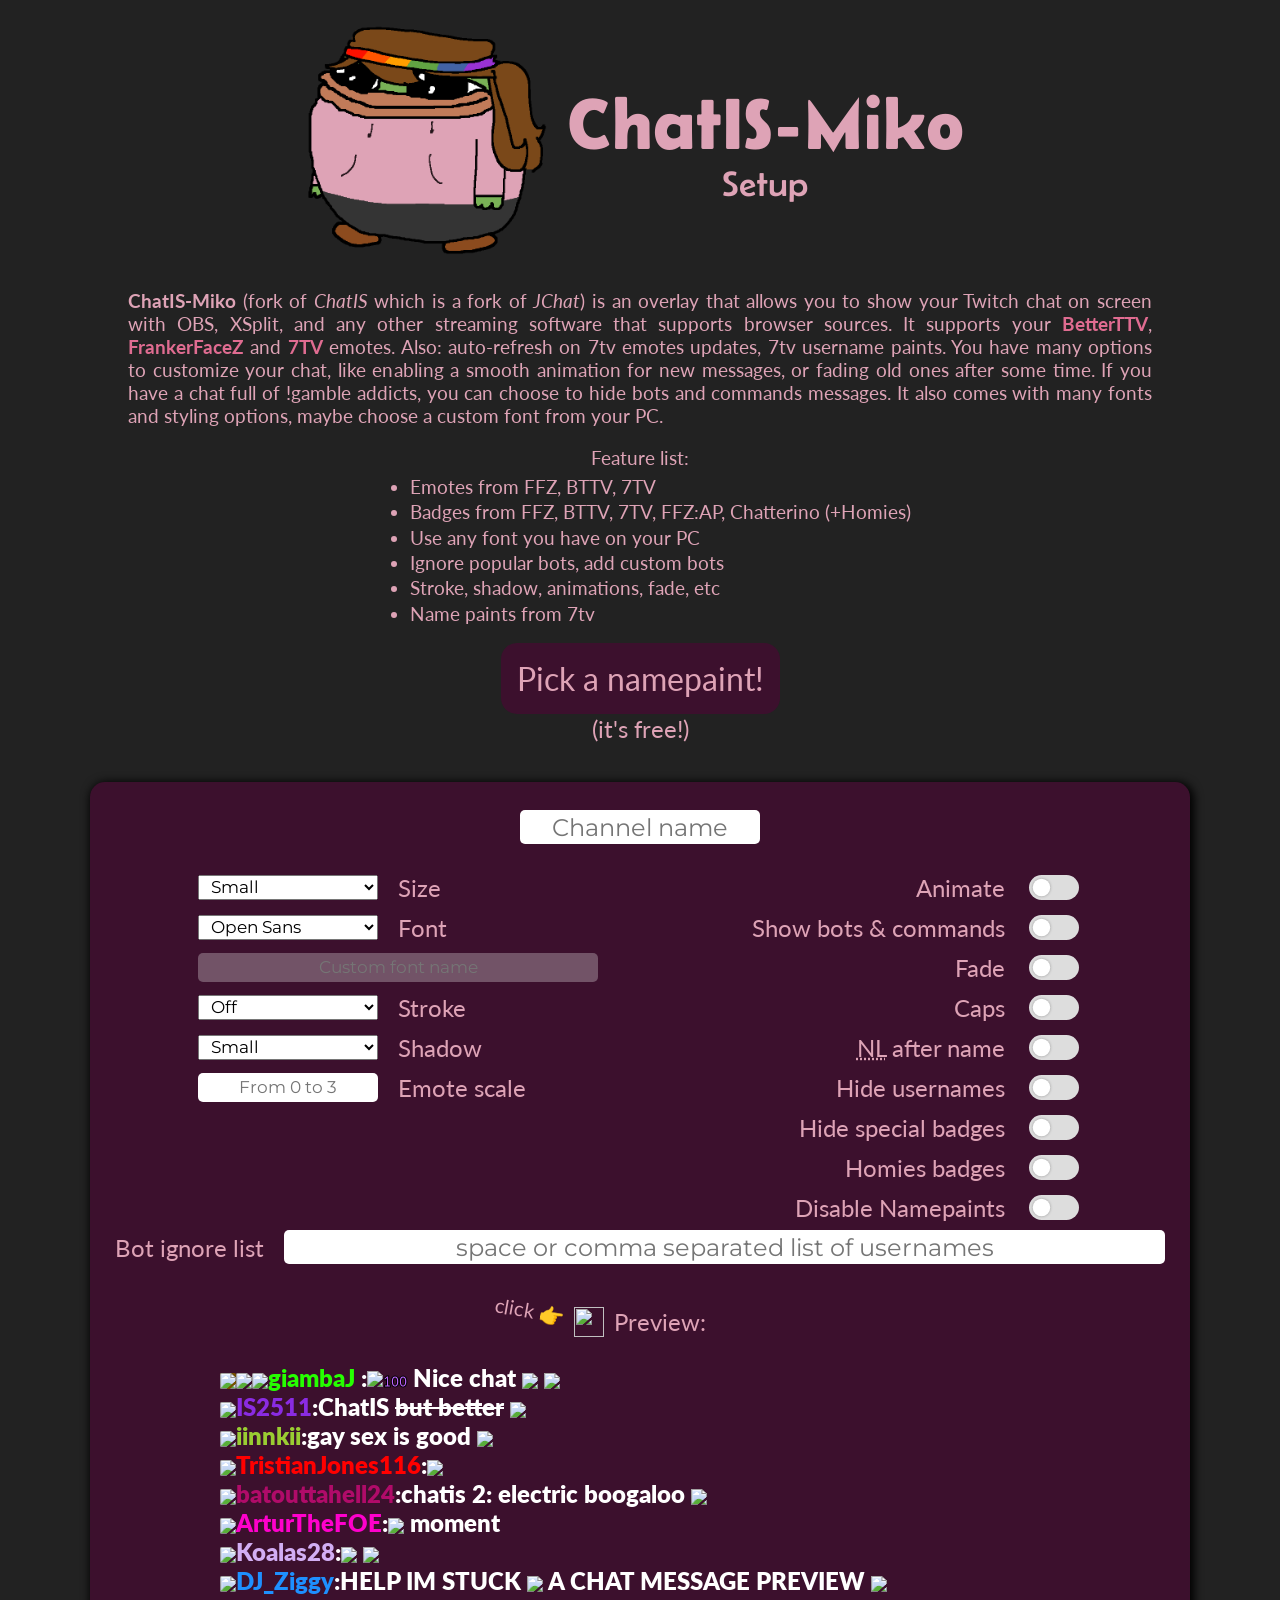
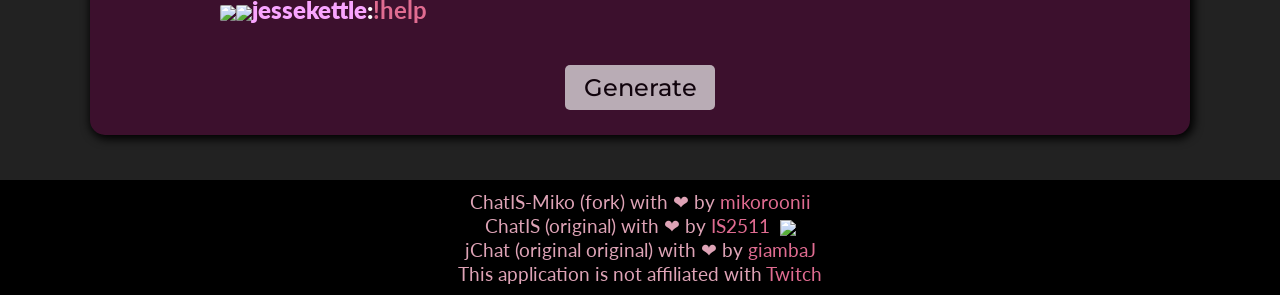
==== commit 883bcaf1: "Added ability to remove own namepaint and opt out of namepaints" ====
--- a/index.html
+++ b/index.html
@@ -153,6 +153,10 @@
                         <label for="homies_badges">Homies badges</label>
                         <input type="checkbox" name="show_homies">
                     </div>
+                    <div class="form_row right">
+                        <label for="disableNamepaints">Disable Namepaints</label>
+                        <input type="checkbox" name="disableNamepaints">
+                    </div>
 <!--                    <div class="form_row right">-->
 <!--                        <label for="markdown">Markdown</label>-->
 <!--                        <input type="checkbox" name="md_image" class="short hidden"><span id="md_image" class="hidden">img</span>-->
